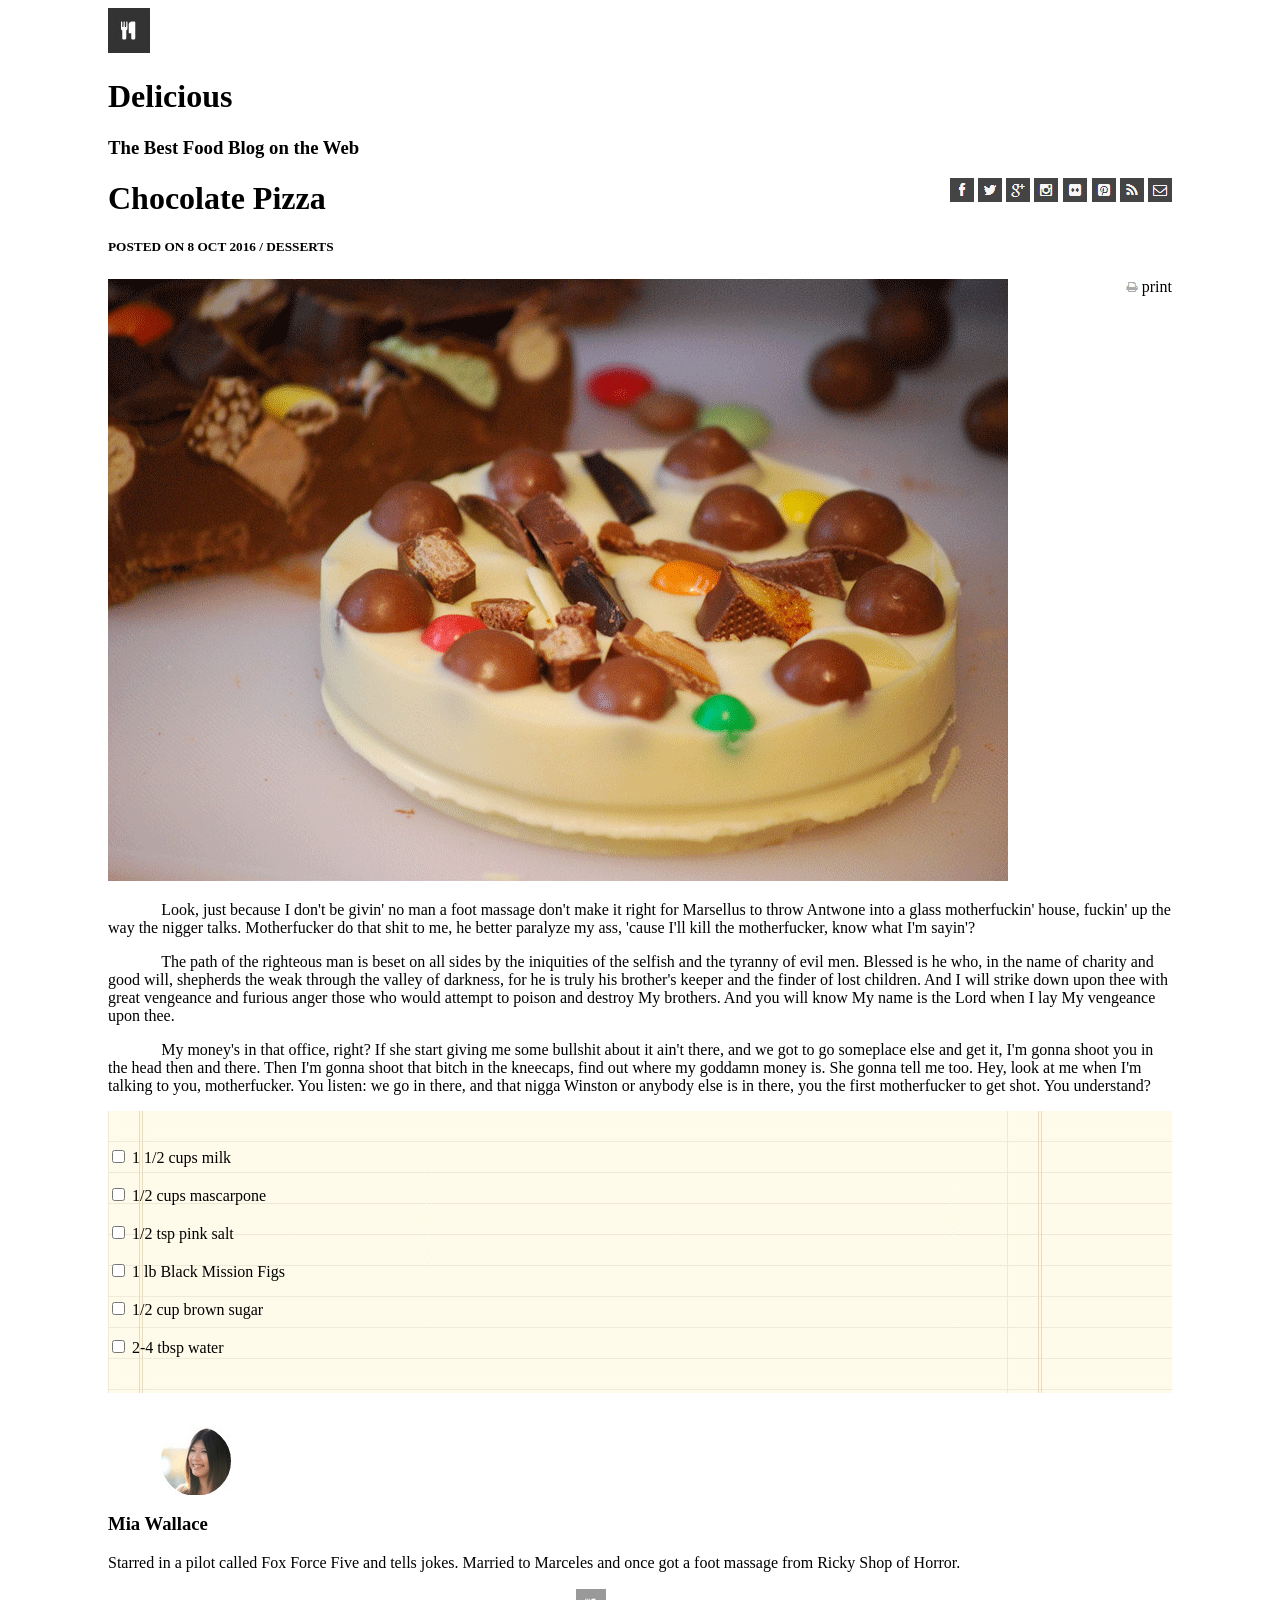
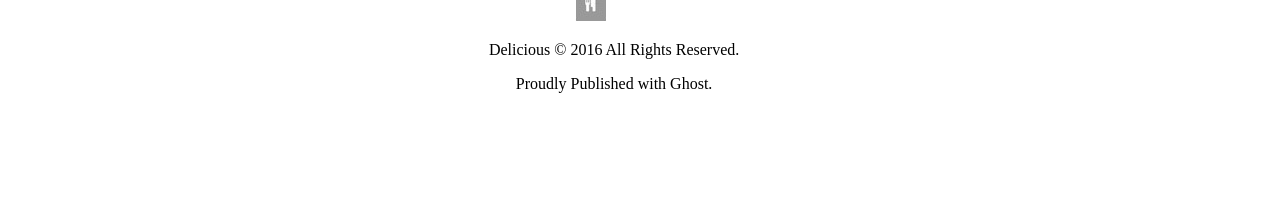
==== pizza.html @ ac505ea9 "establishing my own repo to make corrections" ====
<!DOCTYPE html>
<html>
<head>
  <meta charset="utf-8">
  <link rel="stylesheet" href="style.css">
  <title>Chocloate Pizza</title>
</head>

<body>
  <div class="del">
    <img src="images/logo.png" rel="stylesheet">
    <h1>Delicious</h1>
    <h3>The Best Food Blog on the Web</h3>
  </img>
</div>

<div class="ico">
  <img src="images/fb-icon.png" rel="stylesheet">
  <img src="images/twit-icon.png" rel="stylesheet">
  <img src="images/gp-icon.png" rel="stylesheet">
  <img src="images/insta-icon.png" rel="stylesheet">
  <img src="images/flic-icon.png" rel="stylesheet">
  <img src="images/pint-icon.png" rel="stylesheet">
  <img src="images/rss-icon.png" alt="stylesheet">
  <img src="images/mail-icon.png" alt="stylessheet">
</div>

<h1>Chocolate Pizza</h1>
<h5>POSTED ON 8 OCT 2016 / DESSERTS</h5>

<div class="pri">
  <img src="images/print-icon.png" rel="stylesheet"> print
</div>
<div class="piz">
  <img src="images/choco-pizza.png" rel="stylesheet">
</div>
<p>Look, just because I don't be givin' no man a foot massage don't make it right for Marsellus to throw Antwone into a glass motherfuckin' house, fuckin' up the way the nigger talks. Motherfucker do that shit to me, he better paralyze my ass, 'cause I'll kill the motherfucker, know what I'm sayin'?
</p>
<p>The path of the righteous man is beset on all sides by the iniquities of the selfish and the tyranny of evil men. Blessed is he who, in the name of charity and good will, shepherds the weak through the valley of darkness, for he is truly his brother's keeper and the finder of lost children. And I will strike down upon thee with great vengeance and furious anger those who would attempt to poison and destroy My brothers. And you will know My name is the Lord when I lay My vengeance upon thee.
</p>
<p>My money's in that office, right? If she start giving me some bullshit about it ain't there, and we got to go someplace else and get it, I'm gonna shoot you in the head then and there. Then I'm gonna shoot that bitch in the kneecaps, find out where my goddamn money is. She gonna tell me too. Hey, look at me when I'm talking to you, motherfucker. You listen: we go in there, and that nigga Winston or anybody else is in there, you the first motherfucker to get shot. You understand?
</p>
<div class="note">
  <br />
  <br />
  <input type="checkbox"> 1 1/2 cups milk<br>
  <br />
  <input type="checkbox"> 1/2 cups mascarpone<br>
  <br />
  <input type="checkbox"> 1/2 tsp pink salt<br>
  <br />
  <input type="checkbox"> 1 lb Black Mission Figs<br>
  <br />
  <input type="checkbox"> 1/2 cup brown sugar<br>
  <br />
  <input type="checkbox"> 2-4 tbsp water<br>
  <br />
  <br />

</div>
<br/>
<div class="chef">
  <p>
    <img src="images/van-pic.png" rel="stylesheet" align="top"><h3>Mia Wallace</h3>
    Starred in a pilot called Fox Force Five and tells jokes. Married to Marceles and once got a foot massage from Ricky Shop of Horror.
  </p>
</div>

<div class="end">
  <img src="images/small-logo.png" rel="stylesheet">
  <p>
    Delicious &copy 2016 All Rights Reserved.
  </p>
  <p>
    Proudly Published with Ghost.
  </p>
</div>



</body>
</html>
---- style.css ----
html {
  margin-left: 100px;
  margin-right: 100px;
  margin-bottom: 100px;

}

.del {
  display: inline;

}
.del {
  text-align: left;
}
.ico {
  float:right;


}

p {
  text-indent: 5%;
}
.pri {
  float: right;
}
.note {
  background-image: url("images/list-bg.png");

}
.end {
  text-align: center;
  margin-right: 100px;

}
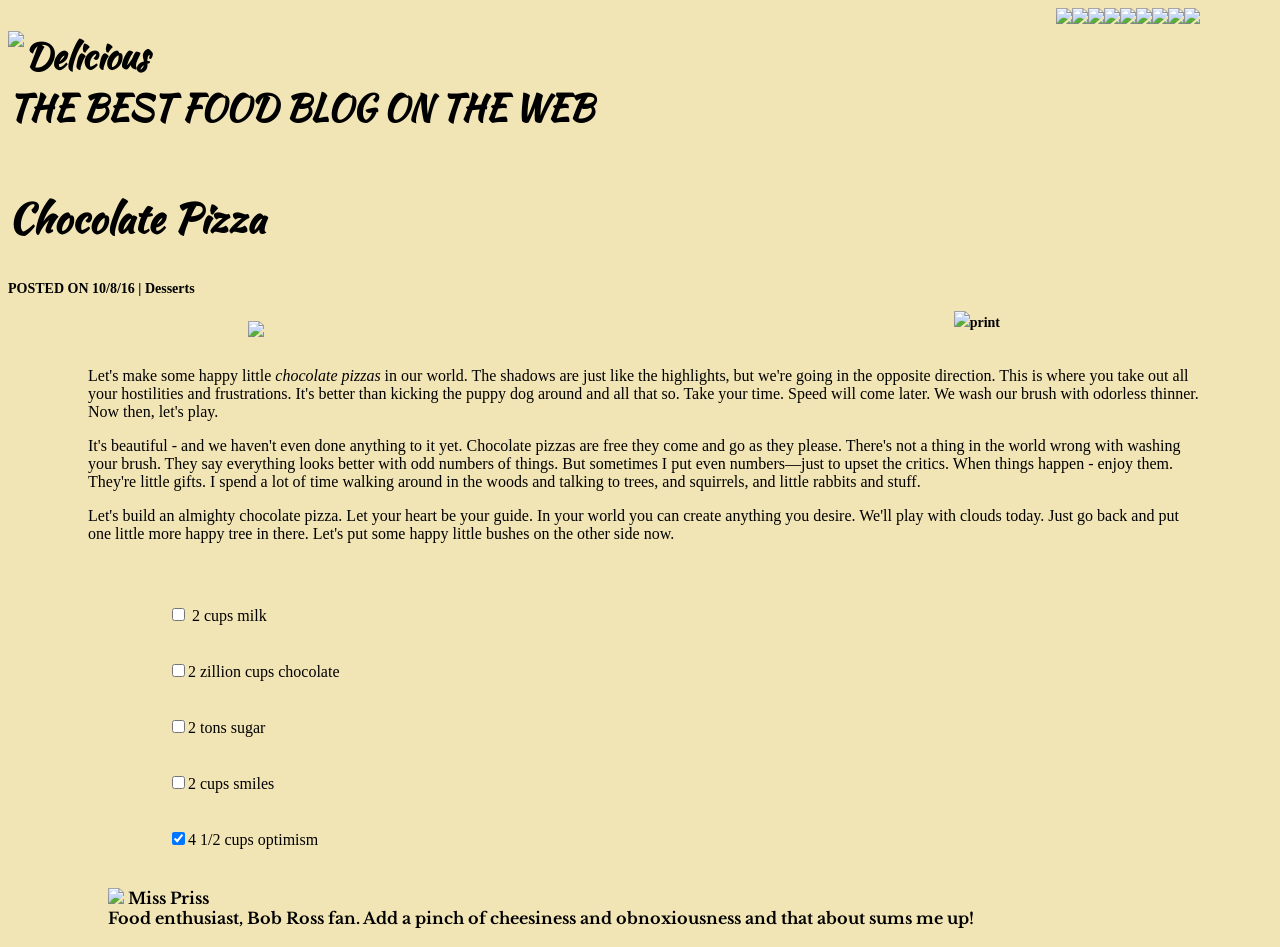
==== commit 13a5d121: "adding css and html with my changes" ====
--- a/pizza.html
+++ b/pizza.html
@@ -2,81 +2,63 @@
 <html>
 <head>
   <meta charset="utf-8">
-  <link rel="stylesheet" href="style.css">
-  <title>Chocloate Pizza</title>
+  <link rel="stylesheet" type="text/css" href="style.css">
+  <title>Chocolate Pizza</title>
+  <link href="https://fonts.googleapis.com/css?family=Kaushan+Script" rel="stylesheet">
+  <link href="https://fonts.googleapis.com/css?family=Libre+Baskerville" rel="stylesheet">
 </head>
+<body>
+  <h1><img src="https://github.com/codefellows/seattle-201n6/blob/master/class-09-advanced_css_layout/lab/lab-assets/logo.png?raw=true" align="left"/>Delicious
+    <br />
+    THE BEST FOOD BLOG ON THE WEB</h1>
 
-<body>
-  <div class="del">
-    <img src="images/logo.png" rel="stylesheet">
-    <h1>Delicious</h1>
-    <h3>The Best Food Blog on the Web</h3>
-  </img>
-</div>
+    <img src="https://github.com/codefellows/seattle-201n6/blob/master/class-09-advanced_css_layout/lab/lab-assets/fb-icon.png?raw=true" style="float:right;">
+    <img src="https://github.com/codefellows/seattle-201n6/blob/master/class-09-advanced_css_layout/lab/lab-assets/twit-icon.png?raw=true" style="float:right;">
+    <img src="https://github.com/codefellows/seattle-201n6/blob/master/class-09-advanced_css_layout/lab/lab-assets/gp-icon.png?raw=true" style="float:right;">
+    <img src="https://github.com/codefellows/seattle-201n6/blob/master/class-09-advanced_css_layout/lab/lab-assets/gp-icon.png?raw=true" style="float:right;">
+    <img src="https://github.com/codefellows/seattle-201n6/blob/master/class-09-advanced_css_layout/lab/lab-assets/insta-icon.png?raw=true" style="float:right;">
+    <img src="https://github.com/codefellows/seattle-201n6/blob/master/class-09-advanced_css_layout/lab/lab-assets/flic-icon.png?raw=true" style="float:right;">
+    <img src="https://github.com/codefellows/seattle-201n6/blob/master/class-09-advanced_css_layout/lab/lab-assets/pint-icon.png?raw=true" style="float:right;">
+    <img src="https://github.com/codefellows/seattle-201n6/blob/master/class-09-advanced_css_layout/lab/lab-assets/rss-icon.png?raw=true" style="float:right;">
+    <img src="https://github.com/codefellows/seattle-201n6/blob/master/class-09-advanced_css_layout/lab/lab-assets/mail-icon.png?raw=true" style="float:right;">
+    <div>
+      <h2>Chocolate Pizza</h2>
+      <h3>POSTED ON 10/8/16 | Desserts<h3>
+        <div id="print">
+          <img src="https://github.com/codefellows/seattle-201n6/blob/master/class-09-advanced_css_layout/lab/lab-assets/print-icon.png?raw=true">print
+        </div>
+        <img id="bigpizza" src="https://github.com/codefellows/seattle-201n6/blob/master/class-09-advanced_css_layout/lab/lab-assets/choco-pizza.png?raw=true">
+      </div>
+      <p>Let's make some happy little <em>chocolate pizzas</em> in our world. The shadows are just like the highlights, but we're going in the opposite direction. This is where you take out all your hostilities and frustrations. It's better than kicking the puppy dog around and all that so. Take your time. Speed will come later. We wash our brush with odorless thinner. Now then, let's play.
+      </p>
+      <p>It's beautiful - and we haven't even done anything to it yet. Chocolate pizzas are free they come and go as they please. There's not a thing in the world wrong with washing your brush. They say everything looks better with odd numbers of things. But sometimes I put even numbers—just to upset the critics. When things happen - enjoy them. They're little gifts. I spend a lot of time walking around in the woods and talking to trees, and squirrels, and little rabbits and stuff.
+      </p>
+      <p>Let's build an almighty chocolate pizza. Let your heart be your guide. In your world you can create anything you desire. We'll play with clouds today. Just go back and put one little more happy tree in there. Let's put some happy little bushes on the other side now.
+      </p>
 
-<div class="ico">
-  <img src="images/fb-icon.png" rel="stylesheet">
-  <img src="images/twit-icon.png" rel="stylesheet">
-  <img src="images/gp-icon.png" rel="stylesheet">
-  <img src="images/insta-icon.png" rel="stylesheet">
-  <img src="images/flic-icon.png" rel="stylesheet">
-  <img src="images/pint-icon.png" rel="stylesheet">
-  <img src="images/rss-icon.png" alt="stylesheet">
-  <img src="images/mail-icon.png" alt="stylessheet">
-</div>
-
-<h1>Chocolate Pizza</h1>
-<h5>POSTED ON 8 OCT 2016 / DESSERTS</h5>
-
-<div class="pri">
-  <img src="images/print-icon.png" rel="stylesheet"> print
-</div>
-<div class="piz">
-  <img src="images/choco-pizza.png" rel="stylesheet">
-</div>
-<p>Look, just because I don't be givin' no man a foot massage don't make it right for Marsellus to throw Antwone into a glass motherfuckin' house, fuckin' up the way the nigger talks. Motherfucker do that shit to me, he better paralyze my ass, 'cause I'll kill the motherfucker, know what I'm sayin'?
-</p>
-<p>The path of the righteous man is beset on all sides by the iniquities of the selfish and the tyranny of evil men. Blessed is he who, in the name of charity and good will, shepherds the weak through the valley of darkness, for he is truly his brother's keeper and the finder of lost children. And I will strike down upon thee with great vengeance and furious anger those who would attempt to poison and destroy My brothers. And you will know My name is the Lord when I lay My vengeance upon thee.
-</p>
-<p>My money's in that office, right? If she start giving me some bullshit about it ain't there, and we got to go someplace else and get it, I'm gonna shoot you in the head then and there. Then I'm gonna shoot that bitch in the kneecaps, find out where my goddamn money is. She gonna tell me too. Hey, look at me when I'm talking to you, motherfucker. You listen: we go in there, and that nigga Winston or anybody else is in there, you the first motherfucker to get shot. You understand?
-</p>
-<div class="note">
-  <br />
-  <br />
-  <input type="checkbox"> 1 1/2 cups milk<br>
-  <br />
-  <input type="checkbox"> 1/2 cups mascarpone<br>
-  <br />
-  <input type="checkbox"> 1/2 tsp pink salt<br>
-  <br />
-  <input type="checkbox"> 1 lb Black Mission Figs<br>
-  <br />
-  <input type="checkbox"> 1/2 cup brown sugar<br>
-  <br />
-  <input type="checkbox"> 2-4 tbsp water<br>
-  <br />
-  <br />
-
-</div>
-<br/>
-<div class="chef">
-  <p>
-    <img src="images/van-pic.png" rel="stylesheet" align="top"><h3>Mia Wallace</h3>
-    Starred in a pilot called Fox Force Five and tells jokes. Married to Marceles and once got a foot massage from Ricky Shop of Horror.
-  </p>
-</div>
-
-<div class="end">
-  <img src="images/small-logo.png" rel="stylesheet">
-  <p>
-    Delicious &copy 2016 All Rights Reserved.
-  </p>
-  <p>
-    Proudly Published with Ghost.
-  </p>
-</div>
-
-
-
-</body>
-</html>
+      <div class="notepad">
+        <br />
+        <br />
+        <input type="checkbox"> 2 cups milk<br>
+        <br />
+        <br />
+        <input type="checkbox">2 zillion cups chocolate</br>
+        <br />
+        <br />
+        <input type="checkbox">2 tons sugar</br>
+        <br />
+        <br />
+        <input type="checkbox">2 cups smiles</br>
+        <br />
+        <br />
+        <input type="checkbox" checked="checked">4 1/2 cups optimism</br>
+      </td>
+    </div>
+    <div>
+      <br />
+      <h1 id="priss"><img src="https://github.com/codefellows/seattle-201n6/blob/master/class-09-advanced_css_layout/lab/lab-assets/van-pic.png?raw=true"/> Miss Priss
+        <br />
+        Food enthusiast, Bob Ross fan. Add a pinch of cheesiness and obnoxiousness and that about sums me up!
+      </h1>
+    </body>
+    </html>
--- a/style.css
+++ b/style.css
@@ -1,35 +1,46 @@
-html {
-  margin-left: 100px;
-  margin-right: 100px;
-  margin-bottom: 100px;
-
+body {
+  background-color: #F2E5B5;
+  margin-right:80px;
 }
 
-.del {
-  display: inline;
-
-}
-.del {
-  text-align: left;
-}
-.ico {
-  float:right;
-
-
+h1 {
+  font-size: 35px;
+  display:inline-block;
+  font-family: 'Kaushan Script', cursive;
 }
 
+h2 {
+  font-size: 40px;
+  font-family: 'Kaushan Script', cursive;
+}
+
+h3 {
+  font-size: 14px;
+}
+
+#bigpizza {
+  margin-left: 230px;
+  width: 50%;
+  padding: 10px;
+}
+
+.notepad {
+  background-image: url("https://github.com/codefellows/seattle-201n6/blob/master/class-09-advanced_css_layout/lab/lab-assets/list-bg.png?raw=true");
+  display: block;
+  margin-left: 150px;
+  padding: 10px;
+}
+#print {
+  float: right;
+  margin-right: 200px;
+}
+
+#priss {
+  margin-left: 100px;
+  font-size: 16px;
+  font-family: 'Libre Baskerville', serif;
+}
 p {
-  text-indent: 5%;
+  font-size: 16px;
+  margin-left: 80px;
 }
-.pri {
-  float: right;
-}
-.note {
-  background-image: url("images/list-bg.png");
-
-}
-.end {
-  text-align: center;
-  margin-right: 100px;
-
-}
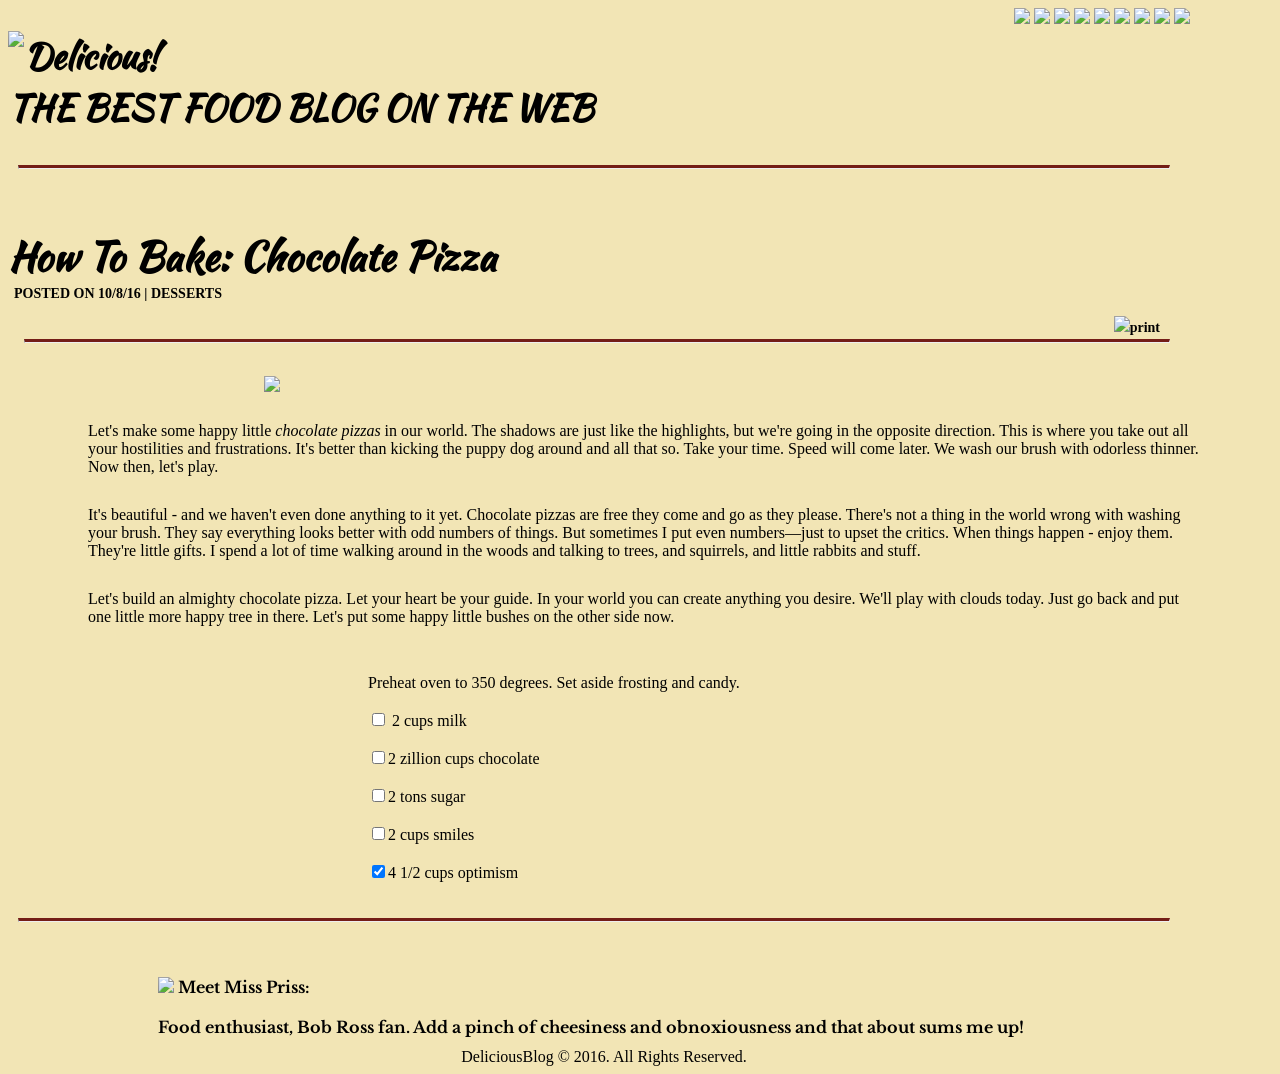
==== commit ee781ace: "finishing touches" ====
--- a/pizza.html
+++ b/pizza.html
@@ -8,25 +8,32 @@
   <link href="https://fonts.googleapis.com/css?family=Libre+Baskerville" rel="stylesheet">
 </head>
 <body>
-  <h1><img src="https://github.com/codefellows/seattle-201n6/blob/master/class-09-advanced_css_layout/lab/lab-assets/logo.png?raw=true" align="left"/>Delicious
+  <h1><img src="https://github.com/codefellows/seattle-201n6/blob/master/class-09-advanced_css_layout/lab/lab-assets/logo.png?raw=true" align="left"/>Delicious!
     <br />
     THE BEST FOOD BLOG ON THE WEB</h1>
-
-    <img src="https://github.com/codefellows/seattle-201n6/blob/master/class-09-advanced_css_layout/lab/lab-assets/fb-icon.png?raw=true" style="float:right;">
-    <img src="https://github.com/codefellows/seattle-201n6/blob/master/class-09-advanced_css_layout/lab/lab-assets/twit-icon.png?raw=true" style="float:right;">
-    <img src="https://github.com/codefellows/seattle-201n6/blob/master/class-09-advanced_css_layout/lab/lab-assets/gp-icon.png?raw=true" style="float:right;">
-    <img src="https://github.com/codefellows/seattle-201n6/blob/master/class-09-advanced_css_layout/lab/lab-assets/gp-icon.png?raw=true" style="float:right;">
-    <img src="https://github.com/codefellows/seattle-201n6/blob/master/class-09-advanced_css_layout/lab/lab-assets/insta-icon.png?raw=true" style="float:right;">
-    <img src="https://github.com/codefellows/seattle-201n6/blob/master/class-09-advanced_css_layout/lab/lab-assets/flic-icon.png?raw=true" style="float:right;">
-    <img src="https://github.com/codefellows/seattle-201n6/blob/master/class-09-advanced_css_layout/lab/lab-assets/pint-icon.png?raw=true" style="float:right;">
-    <img src="https://github.com/codefellows/seattle-201n6/blob/master/class-09-advanced_css_layout/lab/lab-assets/rss-icon.png?raw=true" style="float:right;">
-    <img src="https://github.com/codefellows/seattle-201n6/blob/master/class-09-advanced_css_layout/lab/lab-assets/mail-icon.png?raw=true" style="float:right;">
+    <div id="icons">
+    <img src="https://github.com/codefellows/seattle-201n6/blob/master/class-09-advanced_css_layout/lab/lab-assets/fb-icon.png?raw=true">
+    <img src="https://github.com/codefellows/seattle-201n6/blob/master/class-09-advanced_css_layout/lab/lab-assets/twit-icon.png?raw=true">
+    <img src="https://github.com/codefellows/seattle-201n6/blob/master/class-09-advanced_css_layout/lab/lab-assets/gp-icon.png?raw=true">
+    <img src="https://github.com/codefellows/seattle-201n6/blob/master/class-09-advanced_css_layout/lab/lab-assets/gp-icon.png?raw=true">
+    <img src="https://github.com/codefellows/seattle-201n6/blob/master/class-09-advanced_css_layout/lab/lab-assets/insta-icon.png?raw=true">
+    <img src="https://github.com/codefellows/seattle-201n6/blob/master/class-09-advanced_css_layout/lab/lab-assets/flic-icon.png?raw=true">
+    <img src="https://github.com/codefellows/seattle-201n6/blob/master/class-09-advanced_css_layout/lab/lab-assets/pint-icon.png?raw=true">
+    <img src="https://github.com/codefellows/seattle-201n6/blob/master/class-09-advanced_css_layout/lab/lab-assets/rss-icon.png?raw=true">
+    <img src="https://github.com/codefellows/seattle-201n6/blob/master/class-09-advanced_css_layout/lab/lab-assets/mail-icon.png?raw=true">
+    </div>
+    <br>
+      <hr class="style1">
+    <br>
     <div>
-      <h2>Chocolate Pizza</h2>
-      <h3>POSTED ON 10/8/16 | Desserts<h3>
+      <h2>How To Bake: Chocolate Pizza</h2>
+      <h3>POSTED ON 10/8/16 | DESSERTS<h3>
         <div id="print">
           <img src="https://github.com/codefellows/seattle-201n6/blob/master/class-09-advanced_css_layout/lab/lab-assets/print-icon.png?raw=true">print
         </div>
+        <br>
+          <hr class="style2">
+        <br>
         <img id="bigpizza" src="https://github.com/codefellows/seattle-201n6/blob/master/class-09-advanced_css_layout/lab/lab-assets/choco-pizza.png?raw=true">
       </div>
       <p>Let's make some happy little <em>chocolate pizzas</em> in our world. The shadows are just like the highlights, but we're going in the opposite direction. This is where you take out all your hostilities and frustrations. It's better than kicking the puppy dog around and all that so. Take your time. Speed will come later. We wash our brush with odorless thinner. Now then, let's play.
@@ -36,29 +43,34 @@
       <p>Let's build an almighty chocolate pizza. Let your heart be your guide. In your world you can create anything you desire. We'll play with clouds today. Just go back and put one little more happy tree in there. Let's put some happy little bushes on the other side now.
       </p>
 
-      <div class="notepad">
-        <br />
+      <div id="notepad">
+        <br>Preheat oven to 350 degrees. Set aside frosting and candy.</br>
         <br />
         <input type="checkbox"> 2 cups milk<br>
         <br />
-        <br />
         <input type="checkbox">2 zillion cups chocolate</br>
-        <br />
         <br />
         <input type="checkbox">2 tons sugar</br>
         <br />
-        <br />
         <input type="checkbox">2 cups smiles</br>
-        <br />
         <br />
         <input type="checkbox" checked="checked">4 1/2 cups optimism</br>
       </td>
     </div>
     <div>
+      <br>
+        <hr class="style3">
+      <br>
       <br />
-      <h1 id="priss"><img src="https://github.com/codefellows/seattle-201n6/blob/master/class-09-advanced_css_layout/lab/lab-assets/van-pic.png?raw=true"/> Miss Priss
+      <footer>
+      <h1 id="priss"><img src="https://github.com/codefellows/seattle-201n6/blob/master/class-09-advanced_css_layout/lab/lab-assets/van-pic.png?raw=true"/> Meet Miss Priss:
+        <br />
         <br />
         Food enthusiast, Bob Ross fan. Add a pinch of cheesiness and obnoxiousness and that about sums me up!
       </h1>
+      <br />
+      <div id="copyright">DeliciousBlog &copy; 2016. All Rights Reserved.
+      </div>
+    </footer>
     </body>
     </html>
--- a/style.css
+++ b/style.css
@@ -12,35 +12,70 @@
 h2 {
   font-size: 40px;
   font-family: 'Kaushan Script', cursive;
+  margin-bottom: 0px;
 }
 
 h3 {
   font-size: 14px;
+  margin-top: 0px;
+  margin-left: 6px;
+}
+
+#icons {
+  float:right;
+  margin-right: 10px;
 }
 
 #bigpizza {
-  margin-left: 230px;
+  margin-left: 240px;
   width: 50%;
   padding: 10px;
 }
 
-.notepad {
+#notepad {
   background-image: url("https://github.com/codefellows/seattle-201n6/blob/master/class-09-advanced_css_layout/lab/lab-assets/list-bg.png?raw=true");
+  width: 450px;
   display: block;
-  margin-left: 150px;
-  padding: 10px;
+  margin-left: 300px;
+  padding-left: 60px;
+  padding-bottom: 10px;
 }
+
 #print {
   float: right;
-  margin-right: 200px;
+  margin-right: 40px;
 }
 
 #priss {
-  margin-left: 100px;
+  margin-left: 150px;
   font-size: 16px;
   font-family: 'Libre Baskerville', serif;
+}
+
+#copyright {
+
+  text-align: center;
 }
 p {
   font-size: 16px;
   margin-left: 80px;
+  margin-bottom: 30px;
 }
+
+hr.style1 {
+  border-top: 3px solid #741D16;
+  margin-left: 10px;
+  margin-right: 30px;
+}
+
+hr.style2 {
+  border-top: 3px solid #741D16;
+  margin-left: 10px;
+  margin-right: 30px;
+}
+
+hr.style3 {
+  border-top: 3px solid #741D16;
+  margin-left: 10px;
+  margin-right: 30px;
+}
